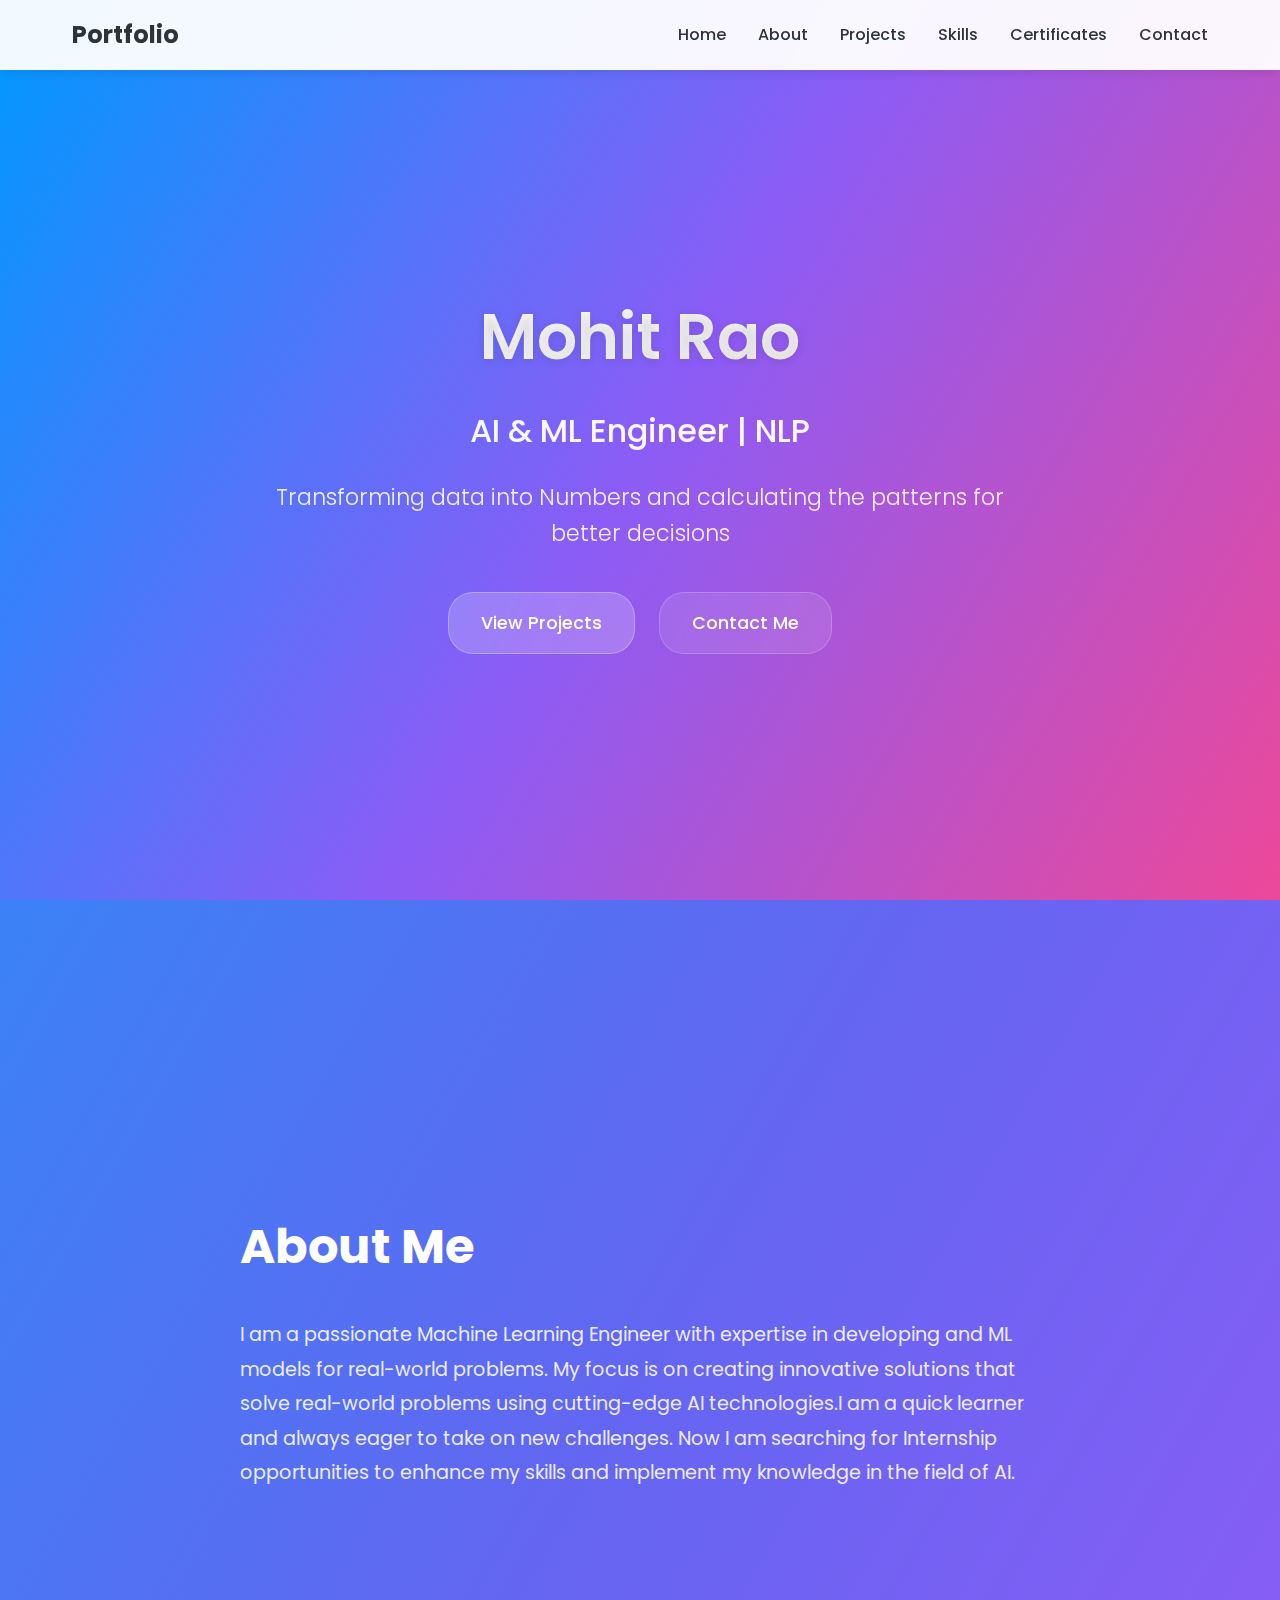
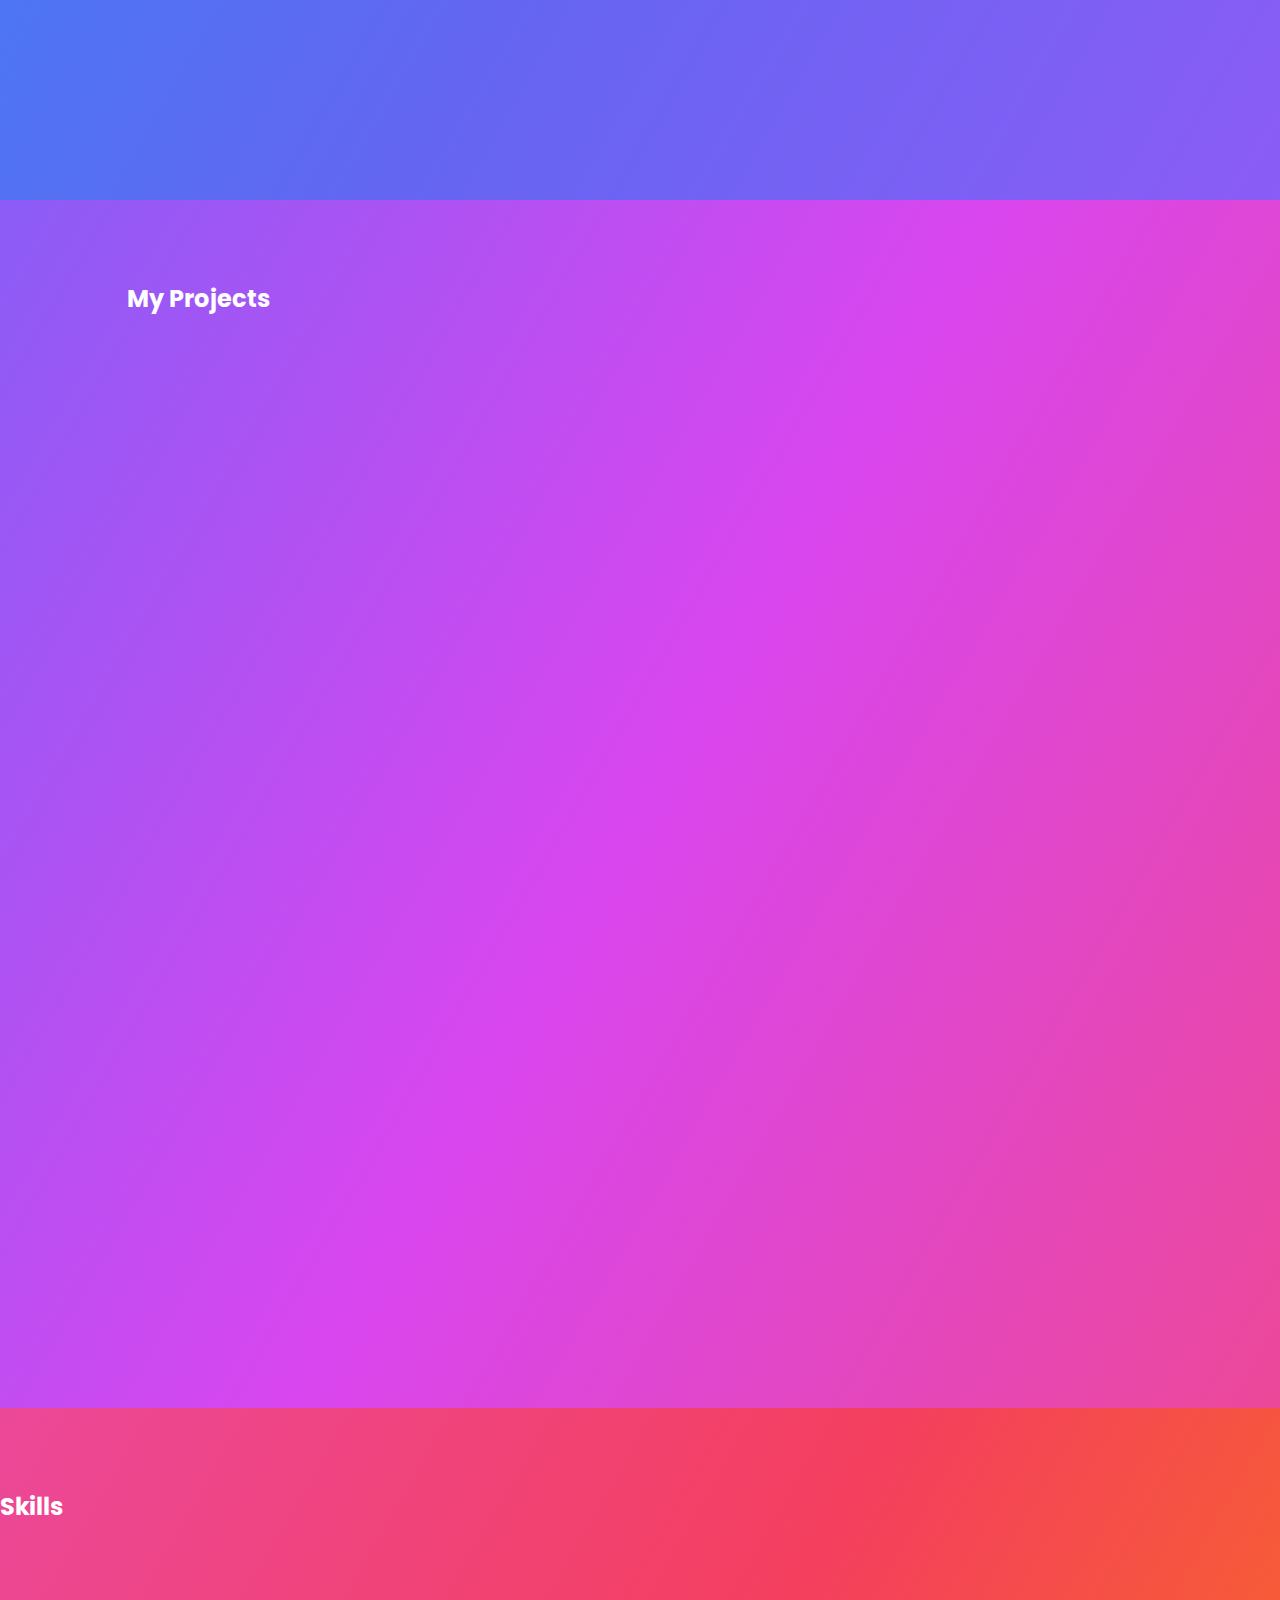
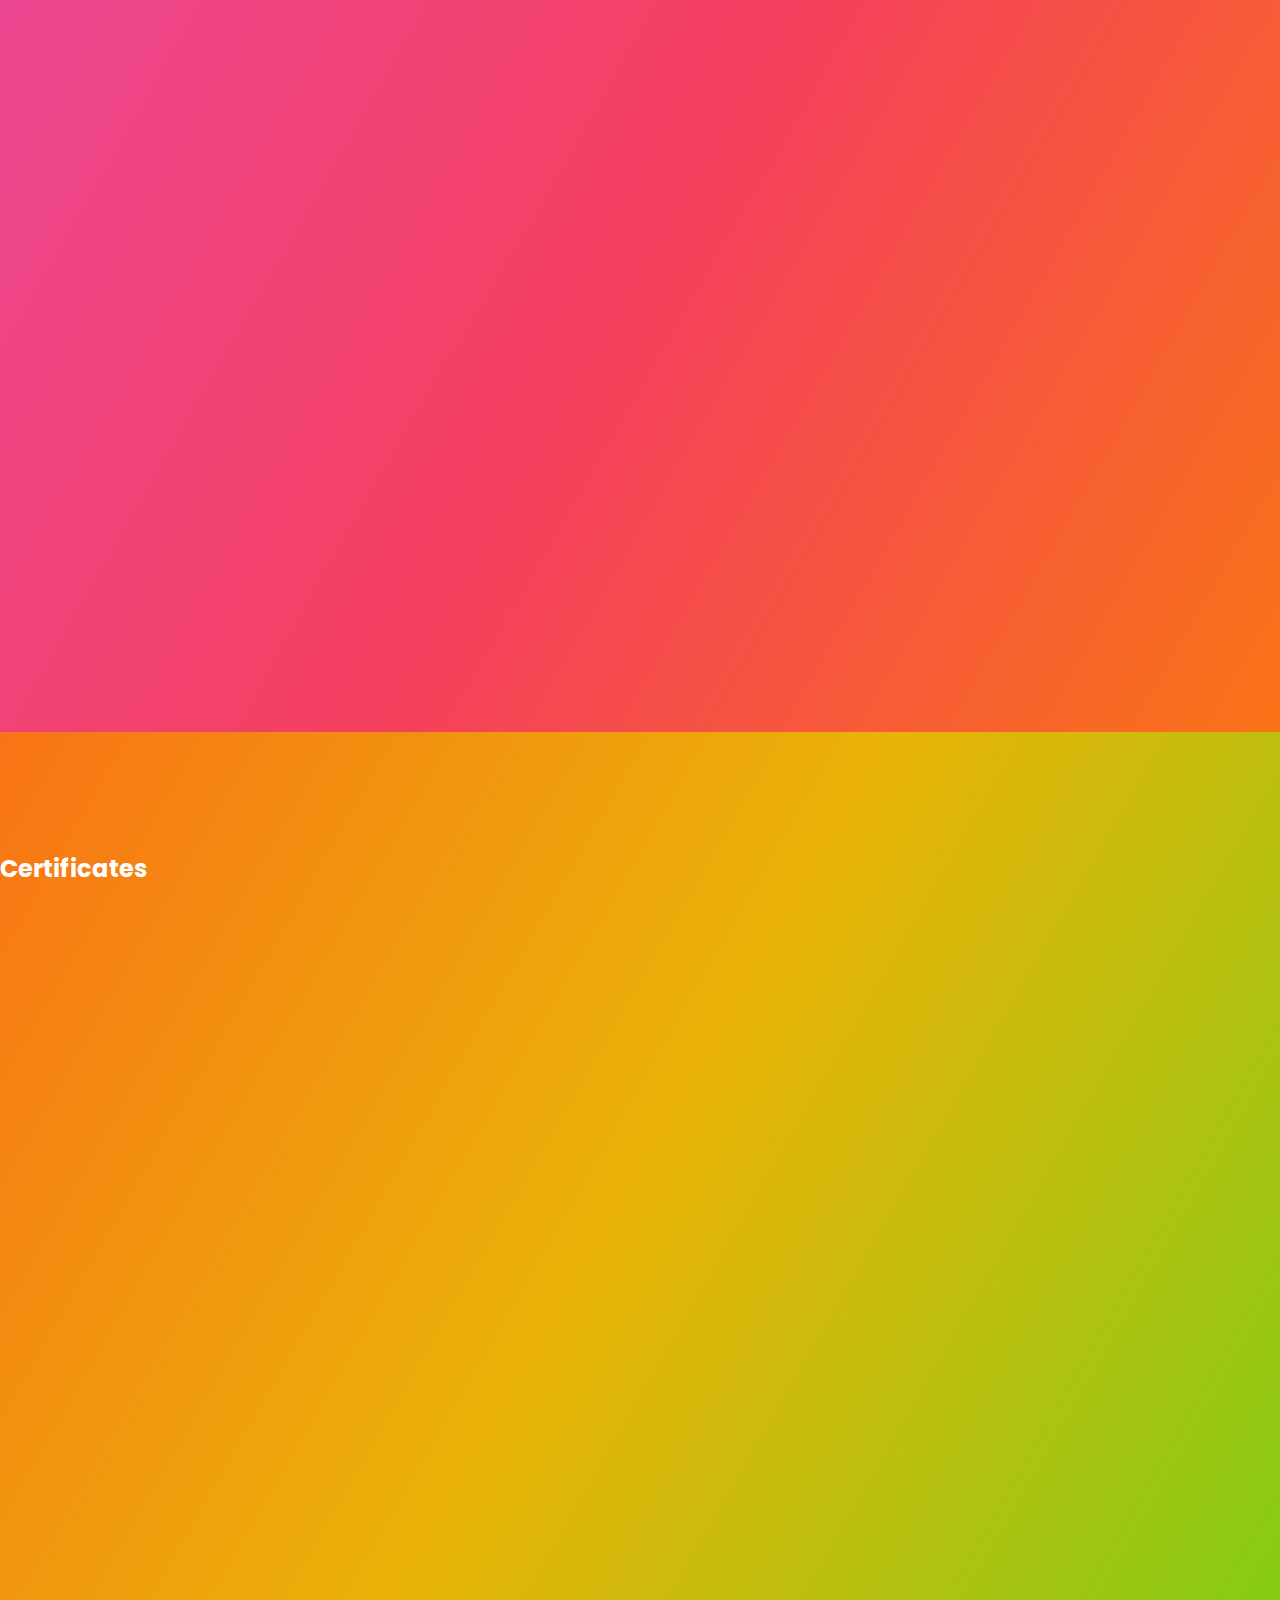
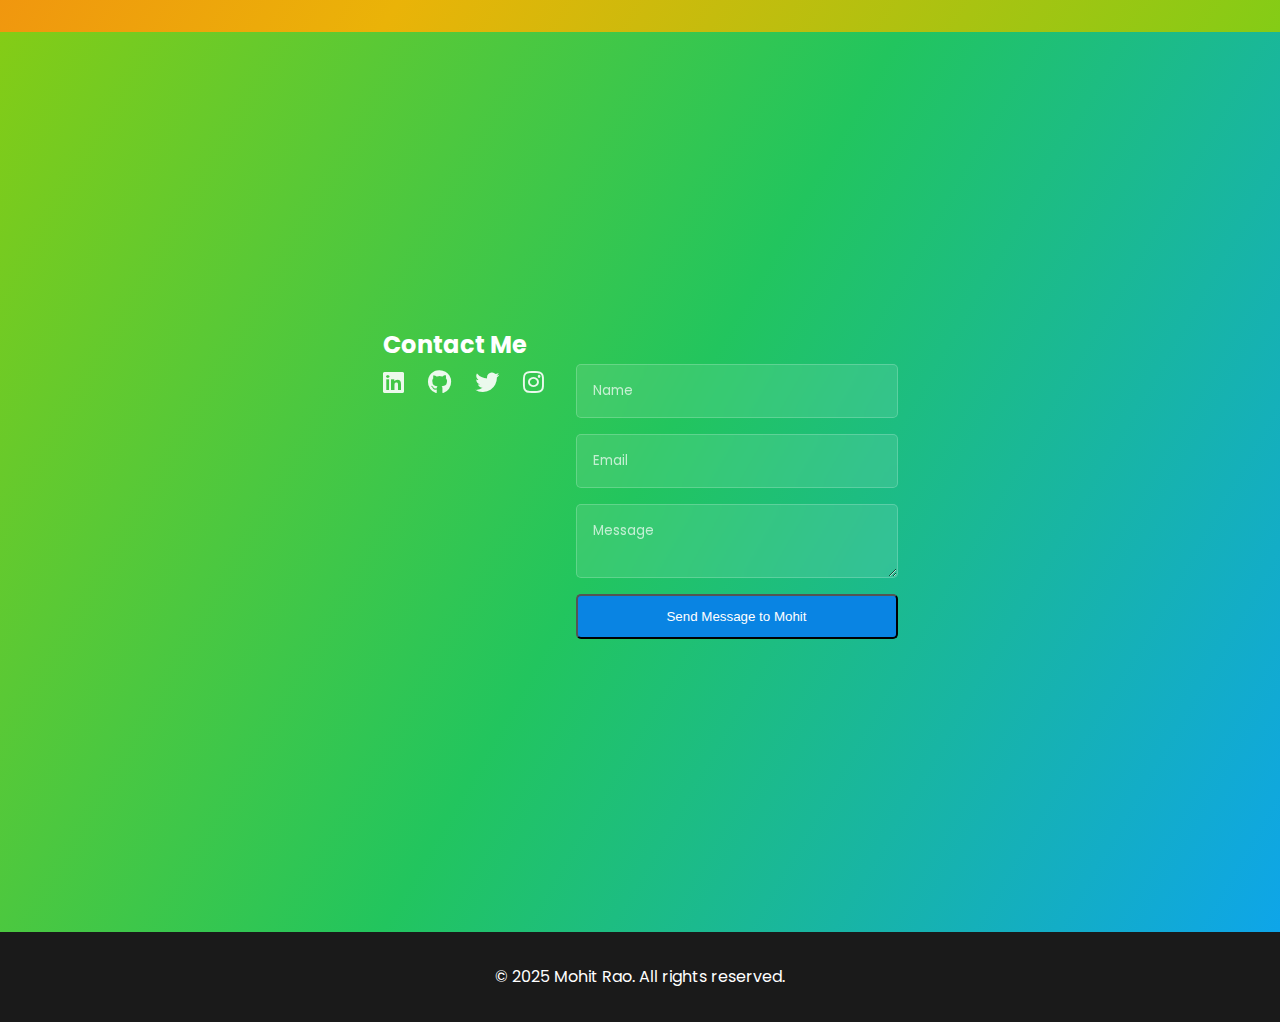
==== index.html @ 3ec70c80 "Initial commit" ====
<!DOCTYPE html>
<html lang="en">
<head>
    <meta charset="UTF-8">
    <meta name="viewport" content="width=device-width, initial-scale=1.0">
    <title>Mohit Rao's Portfolio</title>
    <link rel="stylesheet" href="styles.css">
    <link rel="stylesheet" href="https://cdnjs.cloudflare.com/ajax/libs/font-awesome/6.0.0/css/all.min.css">
    <link href="https://fonts.googleapis.com/css2?family=Poppins:wght@300;400;500;600;700&display=swap" rel="stylesheet">
</head>
<body>
    <nav class="navbar">
        <div class="nav-content">
            <div class="logo">
                <a href="#home">Portfolio</a>
            </div>
            <div class="menu-toggle">
                <i class="fas fa-bars"></i>
            </div>
            <ul class="nav-links">
                <li><a href="#home">Home</a></li>
                <li><a href="#about">About</a></li>
                <li><a href="#projects">Projects</a></li>
                <li><a href="#skills">Skills</a></li>
                <li><a href="#certificates">Certificates</a></li>
                <li><a href="#contact">Contact</a></li>
            </ul>
        </div>
    </nav>

    <section id="home" class="hero">
        <div class="hero-content">
            <h1>Mohit Rao</h1>
            <h2>AI & ML Engineer | NLP </h2>
            <p>Transforming data into Numbers and calculating the patterns for better decisions</p>
            <div class="cta-buttons">
                <a href="#projects" class="btn primary">View Projects</a>
                <a href="#contact" class="btn secondary">Contact Me</a>
            </div>
        </div>
    </section>

    <section id="about" class="about">
        <div class="container">
            <h2>About Me</h2>
            <div class="about-content">
                <div class="about-text">
                    <p>I am a passionate Machine Learning Engineer with expertise in developing and ML models for real-world problems. My focus is on creating innovative solutions that solve real-world problems using cutting-edge AI technologies.I am a quick learner and always eager to take on new challenges. Now I am searching for Internship opportunities to enhance my skills and implement my knowledge in the field of AI. </p>
                </div>
            </div>
        </div>
    </section>

    <section id="projects" class="projects">
        <div class="container">
            <h2>My Projects</h2>
            <div class="project-grid">
                

                <div class="project-card">
                    <div class="project-image">
                        <a href="projects/nlp-sentiment-analysis.html">
                            <img src="images\sentiment.png" alt="NLP Sentiment Analysis">
                        </a>
                    </div>
                    <div class="project-info">
                        <h3>NLP Sentiment Analysis</h3>
                        <p>Real-time sentiment analysis system using BERT and transformers. Processes customer reviews and social media data.</p>
                        <div class="project-links">
                            <a href="https://github.com/HaloG3/(modelrepo)" class="btn small">GitHub</a>
                            <a href="#" class="btn small">Demo</a>
                        </div>
                    </div>
                </div>

                <div class="project-card">
                    <div class="project-image">
                        <a href="projects/deepfake-audio-detection.html">
                            <img src="images\deepfake_audio.png" alt="Deepfake Audio Detection">
                        </a>
                    </div>
                    <div class="project-info">
                        <h3>Deepfake  Audio Detection Model</h3>
                        <p>Real-time deepfake voice detection using the pretrained model and this is my First LLM project.</p>
                        <div class="project-links">
                            <a href="https://github.com/HaloG3/(modelrepo)" class="btn small">GitHub</a>
                            <a href="#" class="btn small">Demo</a>
                        </div>
                    </div>
                </div>

                <div class="project-card">
                    <div class="project-image">
                        <a href="projects/image-classification.html">
                            <img src="images\image_classification.png" alt="Image Classification Project">
                        </a>
                    </div>
                    <div class="project-info">
                        <h3>Image Classification Model </h3>
                        <p>Deep learning model for multi-class image classification using CNN architecture. Achieved 95% accuracy on test dataset.</p>
                        <div class="project-links">
                            <a href="https://github.com/HaloG3/(modelrepo)" class="btn small">GitHub</a>
                            <a href="#" class="btn small">Demo</a>
                        </div>
                    </div>
                </div>

                <div class="project-card">
                    <div class="project-image">
                        <a href="projects/age-gender-detection.html">
                            <img src="images\age_gender.png" alt="Time Series Forecasting">
                        </a>
                    </div>
                    <div class="project-info">
                        <h3>Age Gender Detection Model</h3>
                        <p>Detects the age and gender of a person from an image. using the CNN and OpenCV and achieved 97%  accuracy on dataset.</p>
                        <div class="project-links">
                            <a href="https://github.com/HaloG3/(modelrepo)" class="btn small">GitHub</a>
                            <a href="#" class="btn small">Demo</a>
                        </div>
                    </div>
                </div>

                <div class="project-card">
                    <div class="project-image">
                        <a href="projects/recommendation-system.html">
                            <img src="images\3.jpg" alt="Recommendation System">
                        </a>
                    </div>
                    <div class="project-info">
                        <h3>AI chatbot for customer support</h3>
                        <p>For customer support and queries. Implemented on businesses websites .</p>
                        <div class="project-links">
                            <a href="https://github.com/HaloG3/(modelrepo)" class="btn small">GitHub</a>
                            <a href="#" class="btn small">Demo</a>
                        </div>
                    </div>
                </div>

               
            </div>
        </div>
    </section>

    <section id="skills">
        <h2>Skills</h2>
        <div class="skills-grid">
            <div class="skill-category">
                <h3>Machine Learning</h3>
                <ul>
                    <li>Natural Language Processing</li>
                    <li>Pattern Recognition</li>
                    <li>Computer Vision</li>
                    <li>Statistical Analysis</li>
                    <li>Operating System</li>
                    <li>DBMS | SQL</li>
                    <li>Data Structures & Algorithms</li>
                </ul>
            </div>
            <div class="skill-category">
                <h3>Programming</h3>
                <ul>
                    <li>Python</li>
                    <li>PyTorch</li>
                    <li>Java</li>
                    <li>SQL</li>
                    <li>Numpy | Pandas | Matplotlib</li>
                    <li>OpenCV</li>
                    <li>Scikit-learn</li>
                </ul>
            </div>
            <div class="skill-category">
                <h3>Tools & Technologies</h3>
                <ul>
                    <li>Git | Github</li>
                    <li>Django</li>
                    <li>AWS | AWS Deployment</li>
                    <li>Docker</li>
                    <li>Jupyter Notebooks</li>
                    <li>ML Flow</li>
                </ul>
            </div>
            <div class="skill-category">
                <h3>Soft Skills</h3>
                <ul>
                    <li>Public Speaking</li>
                    <li>Anchoring | Stage Handling</li>
                    <li>Team Management</li>
                    <li>Critical Thinking</li>
                    <li>On the spot Decision Making</li>
                    <li>Physical Fitness</li>
                    <li>Blood Donor</li>
                </ul>
            </div>
        </div>
    </section>

    <section id="certificates">
        <h2>Certificates</h2>
        <div class="certificate-grid">
            <div class="certificate-card">
                <h3>Resume</h3>
                <p class="Resume">2025</p>
                <a href="certificates/Resume.pdf" class="btn small" target="_blank">View Resume</a>
            </div>
            <div class="certificate-card">
                <h3>Penetration Testing</h3>
                <p>IIIT Allahabad</p>
                <p class="certificate-date">2024</p>
                <a href="certificates/internship.pdf" class="btn small" target="_blank">View Certificate</a>
            </div>
            <div class="certificate-card">
                <h3>Ericsson Educate Program 21</h3>
                <p>ERICSSON</p>
                <p class="certificate-date">2024</p>
                <a href="certificates/ericsson.pdf" class="btn small" target="_blank">View Certificate</a>
            </div>
            <div class="certificate-card">
                <h3>Advanced NLP with Transformers</h3>
                <p>Stanford University</p>
                <p class="certificate-date">2022</p>
                <a href="certificates/stanford-nlp-transformers.pdf" class="btn small" target="_blank">View Certificate</a>
            </div>
            <div class="certificate-card">
                <h3>Data Science Professional</h3>
                <p>IBM</p>
                <p class="certificate-date">2022</p>
                <a href="certificates/ibm-data-science.pdf" class="btn small" target="_blank">View Certificate</a>
            </div>
            <div class="certificate-card">
                <h3>Computer Vision Specialist</h3>
                <p>Microsoft</p>
                <p class="certificate-date">2021</p>
                <a href="certificates/microsoft-computer-vision.pdf" class="btn small" target="_blank">View Certificate</a>
            </div>
        </div>
    </section>

    <section id="contact" class="contact">
        <div class="container">
            <h2>Contact Me</h2>
            <div class="contact-content">
                <div class="social-links">
                    <a href="https://www.linkedin.com/in/mohitrao2022" target="_blank" rel="noopener noreferrer"><i class="fab fa-linkedin"></i></a>
                    <a href="https://github.com/HaloG3" target="_blank" rel="noopener noreferrer"><i class="fab fa-github"></i></a>
                    <a href="https://twitter.com/MOHITRao1361581" target="_blank" rel="noopener noreferrer"><i class="fab fa-twitter"></i></a>
                    <a href="https://www.instagram.com/d_rao_x" target="_blank" rel="noopener noreferrer"><i class="fab fa-instagram"></i></a>
                </div>
                <div class="contact-form">
                    <form id="contactForm" onsubmit="return sendEmail(event)">
                        <input type="text" name="name" id="name" placeholder="Name" required>
                        <input type="email" name="email" id="email" placeholder="Email" required>
                        <textarea name="message" id="message" placeholder="Message" required></textarea>
                        <button type="submit" class="btn primary">Send Message to Mohit </button>
                    </form>
                </div>
            </div>
        </div>
    </section>

    <footer>
        <div class="container">
            <p>&copy; 2025 Mohit Rao. All rights reserved.</p>
        </div>
    </footer>

    <!-- Scripts -->
    <script src="script.js" defer></script>
</body>
</html>
---- styles.css ----
/* Reset and base styles */
* {
    margin: 0;
    padding: 0;
    box-sizing: border-box;
}

body {
    font-family: 'Poppins', sans-serif;
    line-height: 1.6;
    color: #333;
    background-color: #f8f9fa;
    overflow-x: hidden;
}

.container {
    max-width: 1200px;
    margin: 0 auto;
    padding: 0 20px;
}

/* Navigation */
.navbar {
    position: fixed;
    top: 0;
    width: 100%;
    background-color: rgba(255, 255, 255, 0.95);
    box-shadow: 0 2px 10px rgba(0, 0, 0, 0.1);
    z-index: 1000;
}

.nav-content {
    display: flex;
    justify-content: space-between;
    align-items: center;
    padding: 1rem 2rem;
    max-width: 1200px;
    margin: 0 auto;
}

.logo a {
    font-size: 1.5rem;
    font-weight: 700;
    color: #2d3436;
    text-decoration: none;
}

.nav-links {
    display: flex;
    list-style: none;
    gap: 2rem;
}

.nav-links a {
    text-decoration: none;
    color: #2d3436;
    font-weight: 500;
    transition: color 0.3s ease;
}

.nav-links a:hover {
    color: #0984e3;
}

.menu-toggle {
    display: none;
    cursor: pointer;
    font-size: 1.5rem;
    color: #2d3436;
}

/* Hero Section */
.hero {
    min-height: 100vh;
    display: flex;
    align-items: center;
    justify-content: center;
    text-align: center;
    background: linear-gradient(120deg, 
        #0099ff 0%,
        #8b5cf6 25%,
        #ec4899 50%,
        #f43f5e 75%,
        #f97316 100%
    );
    background-size: 200% 200%;
    animation: gradientAnimation 15s ease infinite;
    color: white;
    padding: 80px 20px 40px;
}

@keyframes gradientAnimation {
    0% {
        background-position: 0% 50%;
    }
    50% {
        background-position: 100% 50%;
    }
    100% {
        background-position: 0% 50%;
    }
}

.hero-content {
    max-width: 800px;
    padding: 0 20px;
}

.hero h1 {
    font-size: 4rem;
    font-weight: 600;
    margin-bottom: 1rem;
    background: linear-gradient(to right, #ffffff, #f0f0f0);
    -webkit-background-clip: text;
    background-clip: text;
    color: transparent;
    text-shadow: 0 2px 10px rgba(0,0,0,0.1);
}

.hero h2 {
    font-size: 2rem;
    font-weight: 500;
    margin-bottom: 1.5rem;
    opacity: 0.95;
}

.hero p {
    font-size: 1.4rem;
    margin-bottom: 2.5rem;
    opacity: 0.9;
    font-weight: 300;
    line-height: 1.6;
}

.cta-buttons {
    display: flex;
    gap: 1.5rem;
    justify-content: center;
    margin-top: 2rem;
}

.cta-buttons .btn {
    padding: 1rem 2rem;
    font-size: 1.1rem;
    border-radius: 25px;
    transition: all 0.3s ease;
    backdrop-filter: blur(5px);
}

.cta-buttons .btn.primary {
    background: rgba(255, 255, 255, 0.2);
    border: 1px solid rgba(255, 255, 255, 0.3);
}

.cta-buttons .btn.secondary {
    background: rgba(255, 255, 255, 0.1);
    border: 1px solid rgba(255, 255, 255, 0.2);
}

.cta-buttons .btn:hover {
    transform: translateY(-2px);
    box-shadow: 0 5px 15px rgba(0, 0, 0, 0.2);
    background: rgba(255, 255, 255, 0.25);
}

/* Buttons */
.btn {
    display: inline-block;
    padding: 0.8rem 1.5rem;
    border-radius: 5px;
    text-decoration: none;
    font-weight: 500;
    transition: all 0.3s ease;
}

.btn.primary {
    background-color: #0984e3;
    color: white;
}

.btn.secondary {
    background-color: transparent;
    border: 2px solid white;
    color: white;
}

.btn.small {
    padding: 0.5rem 1rem;
    font-size: 0.9rem;
}

.btn:hover {
    transform: translateY(-2px);
    box-shadow: 0 5px 15px rgba(0, 0, 0, 0.1);
}

/* Sections */
section {
    padding: 5rem 0;
    position: relative;
    z-index: 1;
    min-height: 100vh;
    display: flex;
    flex-direction: column;
    justify-content: center;
}

/* About Section */
#about {
    background: linear-gradient(120deg, 
        #3b82f6 0%,
        #6366f1 50%,
        #8b5cf6 100%
    );
    color: white;
}

#about h2 {
    color: white;
    font-size: 3rem;
    margin-bottom: 2rem;
}

#about p {
    color: rgba(255, 255, 255, 0.9);
    font-size: 1.2rem;
    line-height: 1.8;
    max-width: 800px;
    margin: 0 auto;
}

/* Projects Section */
#projects {
    background: linear-gradient(120deg, 
        #8b5cf6 0%,
        #d946ef 50%,
        #ec4899 100%
    );
    color: white;
}

#projects h2 {
    color: white;
}

.project-grid {
    display: grid;
    grid-template-columns: repeat(auto-fit, minmax(300px, 1fr));
    gap: 2rem;
    position: relative;
    z-index: 2;
}

.project-card {
    background: rgba(255, 255, 255, 0.1);
    backdrop-filter: blur(10px);
    border: 1px solid rgba(255, 255, 255, 0.2);
    border-radius: 10px;
    overflow: hidden;
    box-shadow: 0 5px 15px rgba(0, 0, 0, 0.1);
    transition: transform 0.3s ease;
    position: relative;
    z-index: 2;
}

.project-card:hover {
    transform: translateY(-5px);
}

.project-image {
    position: relative;
    z-index: 2;
}

.project-image img {
    width: 100%;
    height: 200px;
    object-fit: cover;
}

.project-info {
    padding: 1.5rem;
    position: relative;
    z-index: 2;
}

.project-info h3 {
    margin-bottom: 1rem;
    color: white;
}

.project-links {
    display: flex;
    gap: 1rem;
    margin-top: 1rem;
    position: relative;
    z-index: 2;
}

/* Skills Section */
#skills {
    background: linear-gradient(120deg, 
        #ec4899 0%,
        #f43f5e 50%,
        #f97316 100%
    );
    color: white;
}

#skills h2 {
    color: white;
}

.skills-grid {
    display: grid;
    grid-template-columns: repeat(auto-fit, minmax(300px, 1fr));
    gap: 2rem;
    max-width: 1200px;
    margin: 0 auto;
    padding: 0 20px;
}

.skill-category {
    background: rgba(255, 255, 255, 0.1);
    backdrop-filter: blur(10px);
    border: 1px solid rgba(255, 255, 255, 0.2);
    padding: 2rem;
    border-radius: 10px;
    height: 100%;
    display: flex;
    flex-direction: column;
}

.skill-category h3 {
    color: white;
    margin-bottom: 1rem;
}

.skill-category ul {
    list-style: none;
}

.skill-category li {
    margin-bottom: 0.5rem;
    padding-left: 1.5rem;
    position: relative;
    color: rgba(255, 255, 255, 0.9);
}

.skill-category li::before {
    content: "•";
    color: white;
    position: absolute;
    left: 0;
}

/* Certificates Section */
#certificates {
    background: linear-gradient(120deg, 
        #f97316 0%,
        #eab308 50%,
        #84cc16 100%
    );
    color: white;
}

#certificates h2 {
    color: white;
}

.certificate-grid {
    display: grid;
    grid-template-columns: repeat(auto-fit, minmax(300px, 1fr));
    gap: 2rem;
    max-width: 1200px;
    margin: 0 auto;
    padding: 0 20px;
}

.certificate-card {
    background: rgba(255, 255, 255, 0.1);
    backdrop-filter: blur(10px);
    border: 1px solid rgba(255, 255, 255, 0.2);
    padding: 2rem;
    border-radius: 10px;
    height: 100%;
    display: flex;
    flex-direction: column;
    justify-content: space-between;
    transition: all 0.3s ease;
}

.certificate-card img {
    width: 100%;
    height: 200px;
    object-fit: cover;
    border-radius: 5px;
    margin-bottom: 1.5rem;
}

.certificate-card h3 {
    font-size: 1.5rem;
    margin-bottom: 1rem;
    color: white;
}

.certificate-card p {
    color: rgba(255, 255, 255, 0.9);
    margin-bottom: 1.5rem;
    flex-grow: 1;
}

/* Contact Section */
#contact {
    background: linear-gradient(120deg, 
        #84cc16 0%,
        #22c55e 50%,
        #0ea5e9 100%
    );
    color: white;
}

#contact h2 {
    color: white;
}

.contact-content {
    display: grid;
    grid-template-columns: 1fr 2fr;
    gap: 2rem;
    position: relative;
    z-index: 2;
}

.social-links {
    display: flex;
    justify-content: center;
    gap: 1.5rem;
    margin-bottom: 2rem;
    position: relative;
    z-index: 2;
}

.social-links a {
    color: white;
    font-size: 1.5rem;
    opacity: 0.9;
    transition: all 0.3s ease;
}

.social-links a:hover {
    opacity: 1;
    transform: translateY(-2px);
}

.contact-form form {
    display: flex;
    flex-direction: column;
    gap: 1rem;
    position: relative;
    z-index: 2;
}

.contact-form input,
.contact-form textarea {
    background: rgba(255, 255, 255, 0.1);
    border: 1px solid rgba(255, 255, 255, 0.2);
    padding: 1rem;
    border-radius: 5px;
    font-family: inherit;
    color: white;
    backdrop-filter: blur(10px);
}

.contact-form input::placeholder,
.contact-form textarea::placeholder {
    color: rgba(255, 255, 255, 0.7);
}

.contact-form input:focus,
.contact-form textarea:focus {
    background: rgba(255, 255, 255, 0.15);
    border-color: rgba(255, 255, 255, 0.3);
    outline: none;
}

/* Footer */
footer {
    background: #1a1a1a;
    color: white;
    text-align: center;
    padding: 2rem 0;
    position: relative;
    z-index: 2;
}

/* Responsive Design */
@media (max-width: 768px) {
    .nav-content {
        padding: 0.8rem 1rem;
    }

    .menu-toggle {
        display: block;
    }

    .nav-links {
        display: none;
        position: absolute;
        top: 100%;
        left: 0;
        width: 100%;
        flex-direction: column;
        background-color: rgba(255, 255, 255, 0.98);
        padding: 1rem 0;
        gap: 0;
        box-shadow: 0 2px 10px rgba(0, 0, 0, 0.1);
    }

    .nav-links.active {
        display: flex;
    }

    .nav-links li {
        width: 100%;
        text-align: center;
    }

    .nav-links a {
        display: block;
        padding: 0.8rem 0;
    }

    .hero {
        min-height: auto;
        padding: 100px 20px 60px;
    }

    .hero-content {
        padding: 0 10px;
    }

    .hero h1 {
        font-size: 2.5rem;
    }

    .hero h2 {
        font-size: 1.5rem;
    }

    .hero p {
        font-size: 1.1rem;
    }

    .cta-buttons {
        flex-direction: column;
        gap: 1rem;
    }

    .cta-buttons .btn {
        width: 100%;
        text-align: center;
    }

    .contact-content {
        grid-template-columns: 1fr;
    }

    .skills-grid,
    .certificate-grid {
        grid-template-columns: 1fr;
        padding: 0 15px;
    }

    .skill-category,
    .certificate-card {
        margin-bottom: 1.5rem;
    }
}
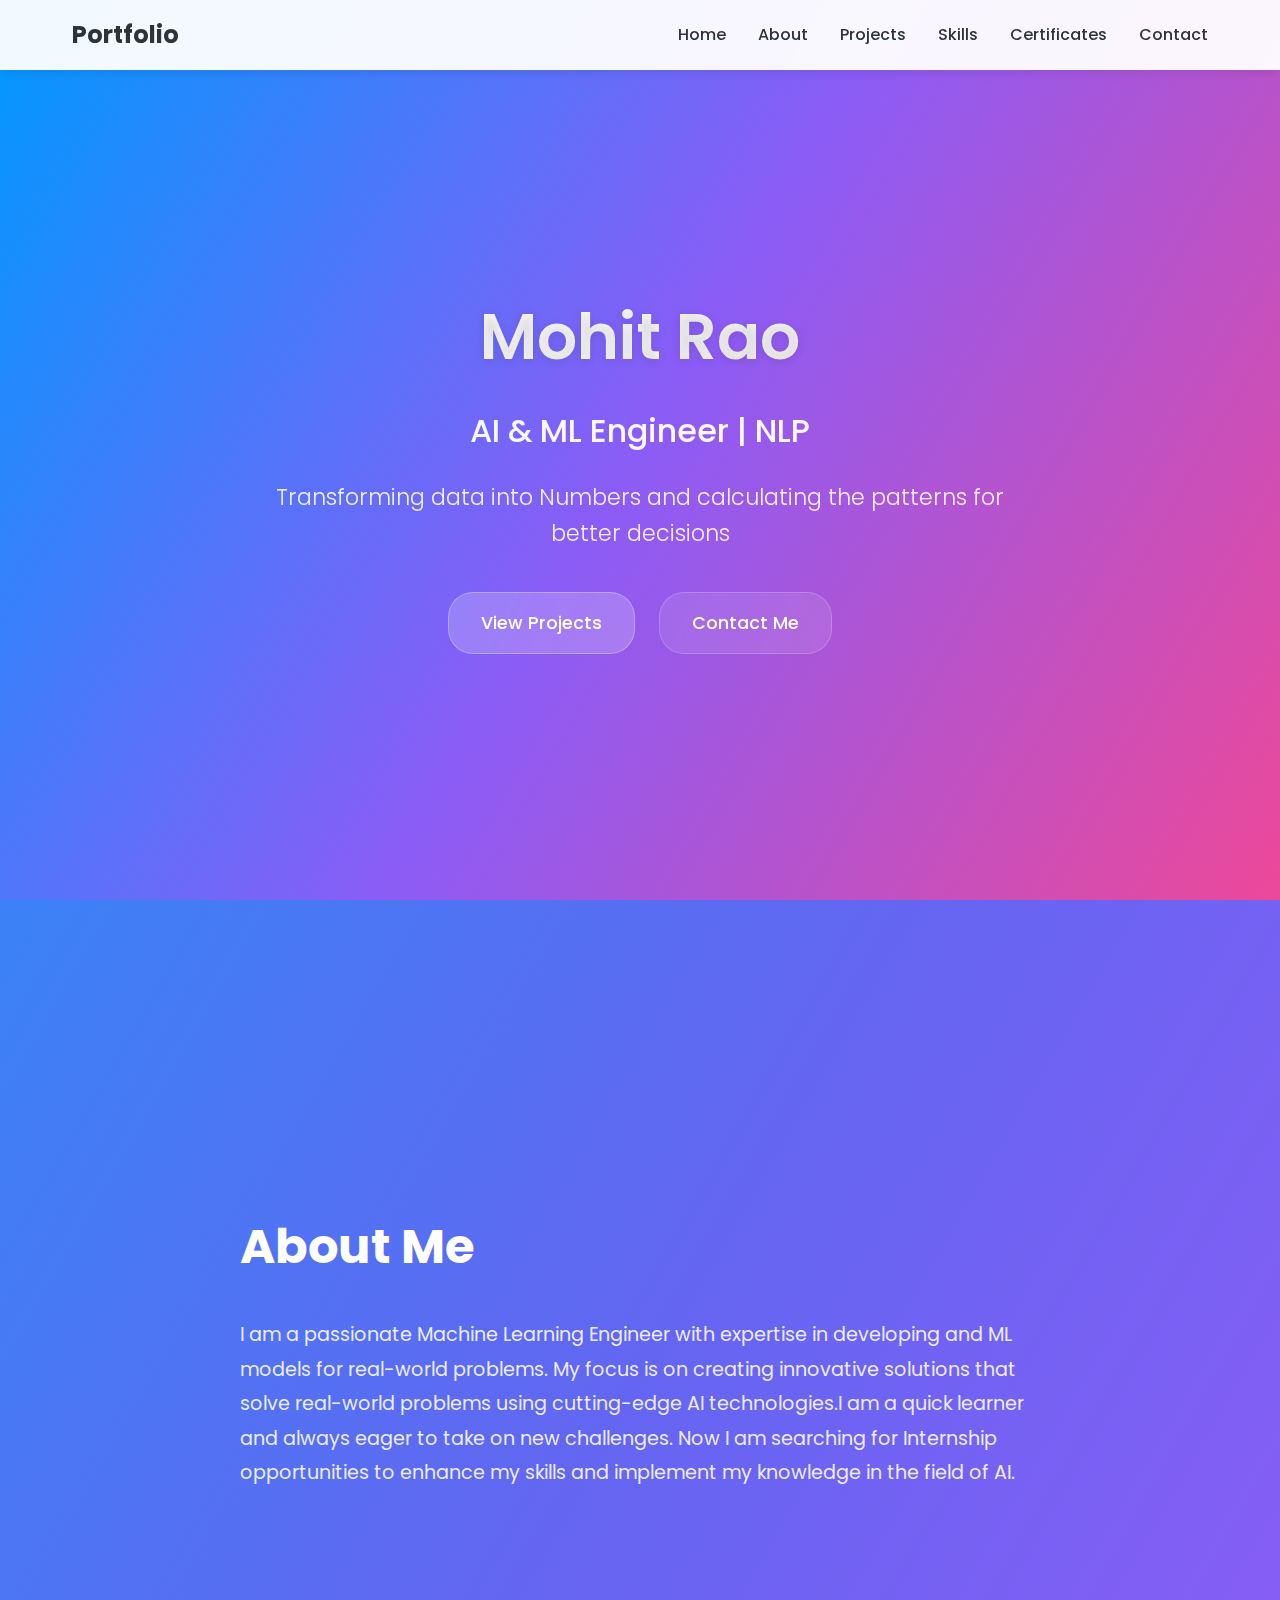
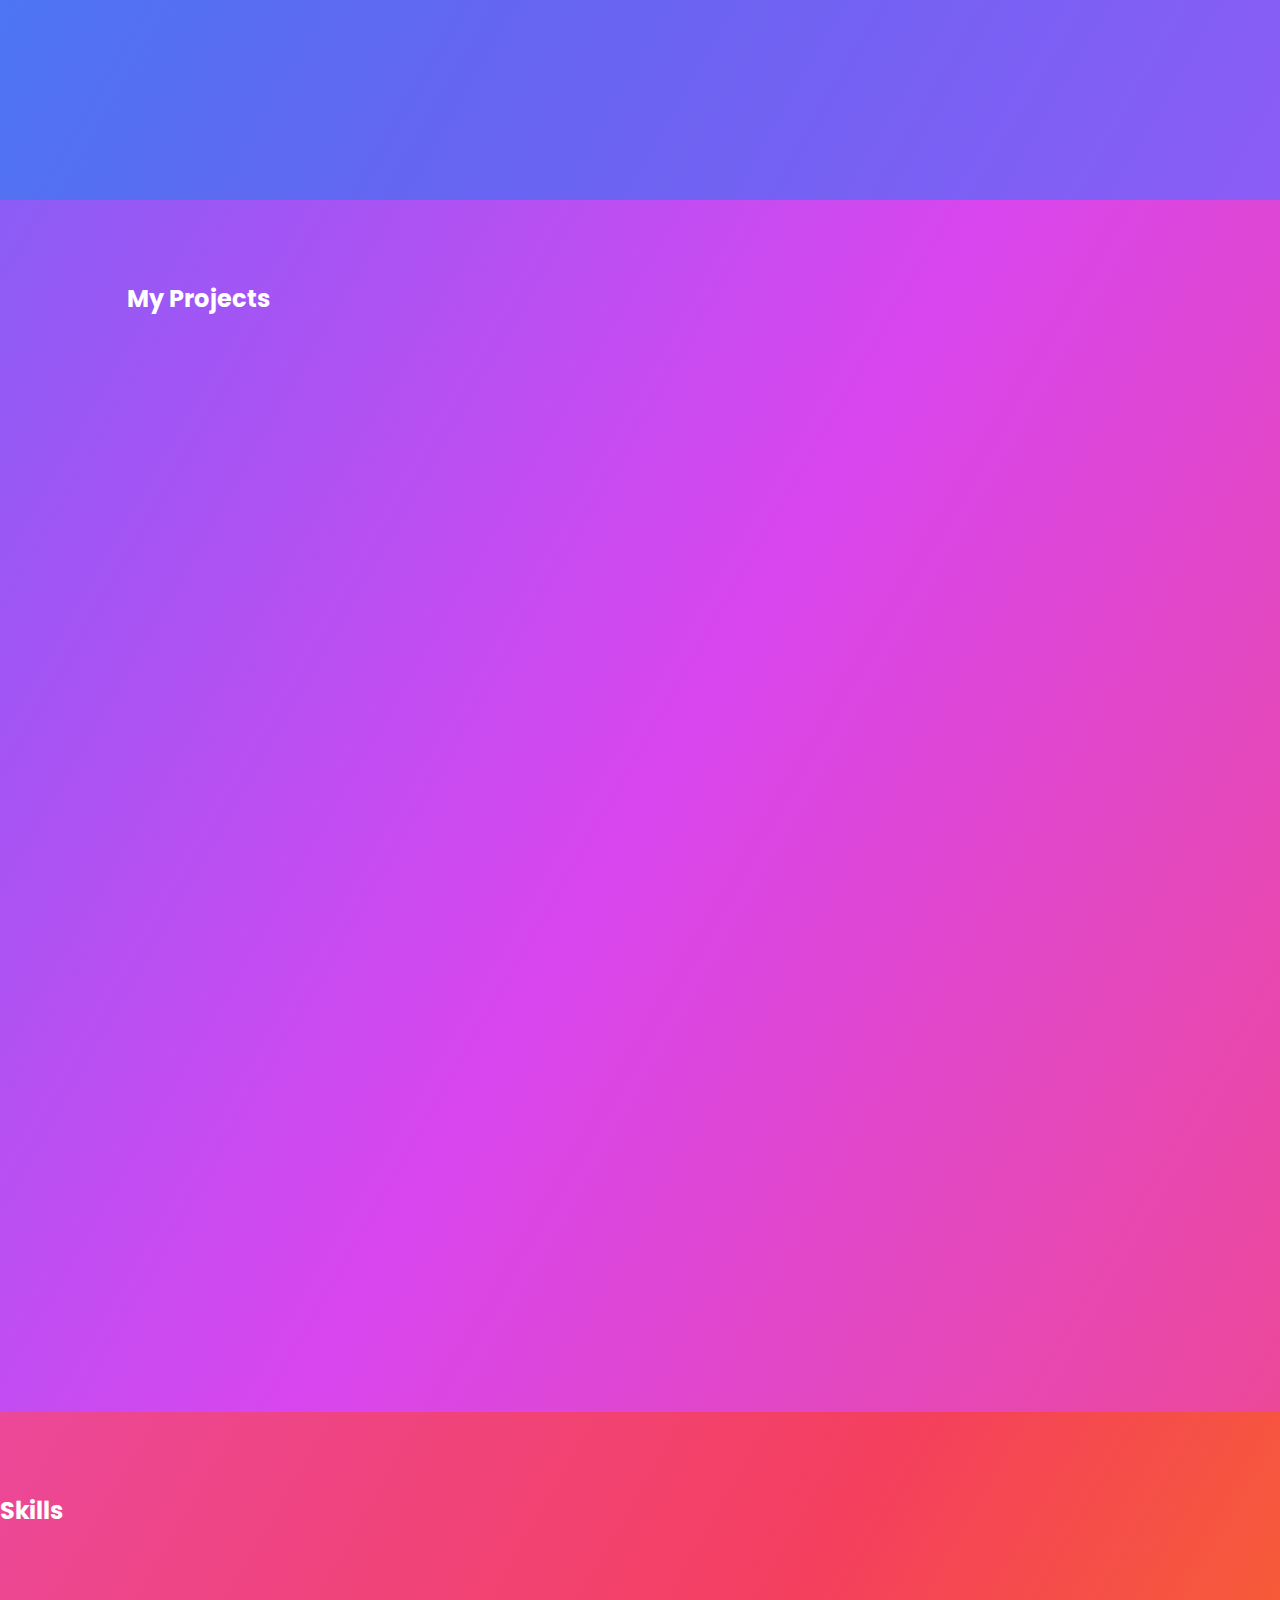
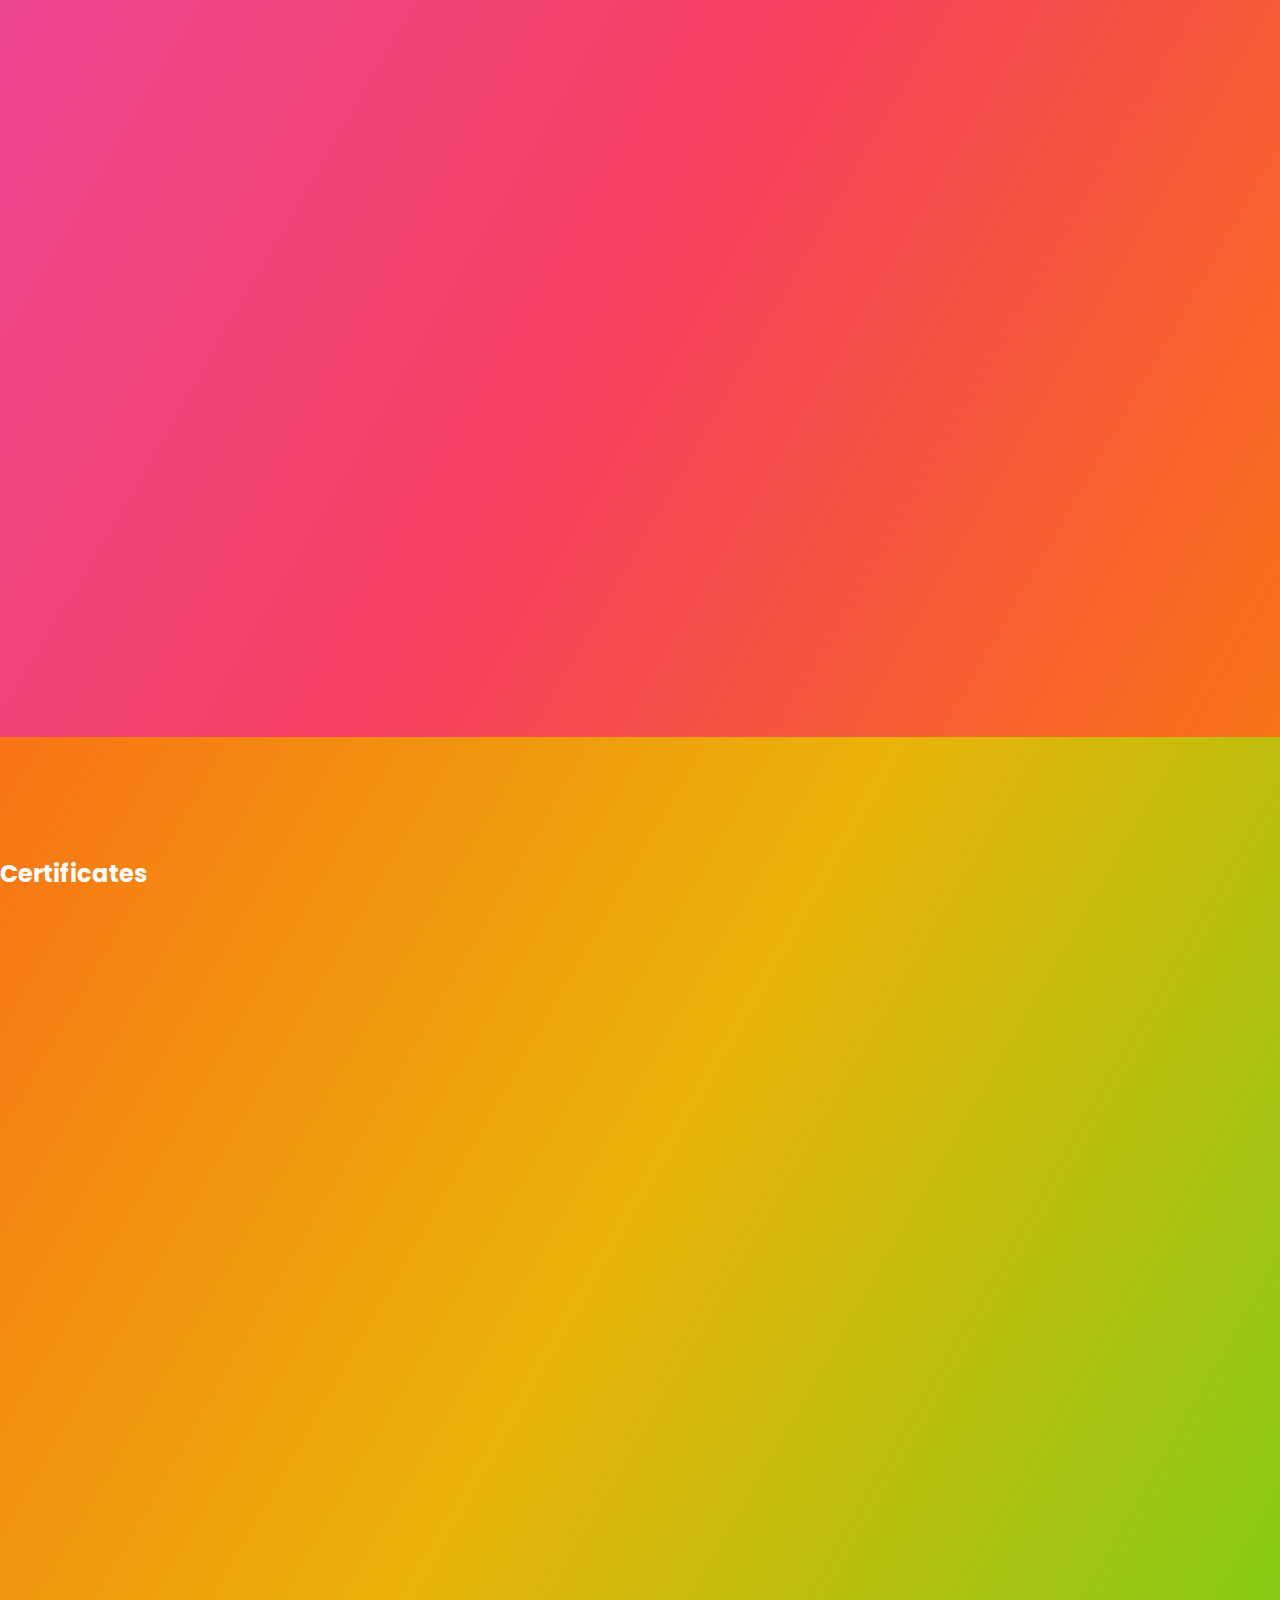
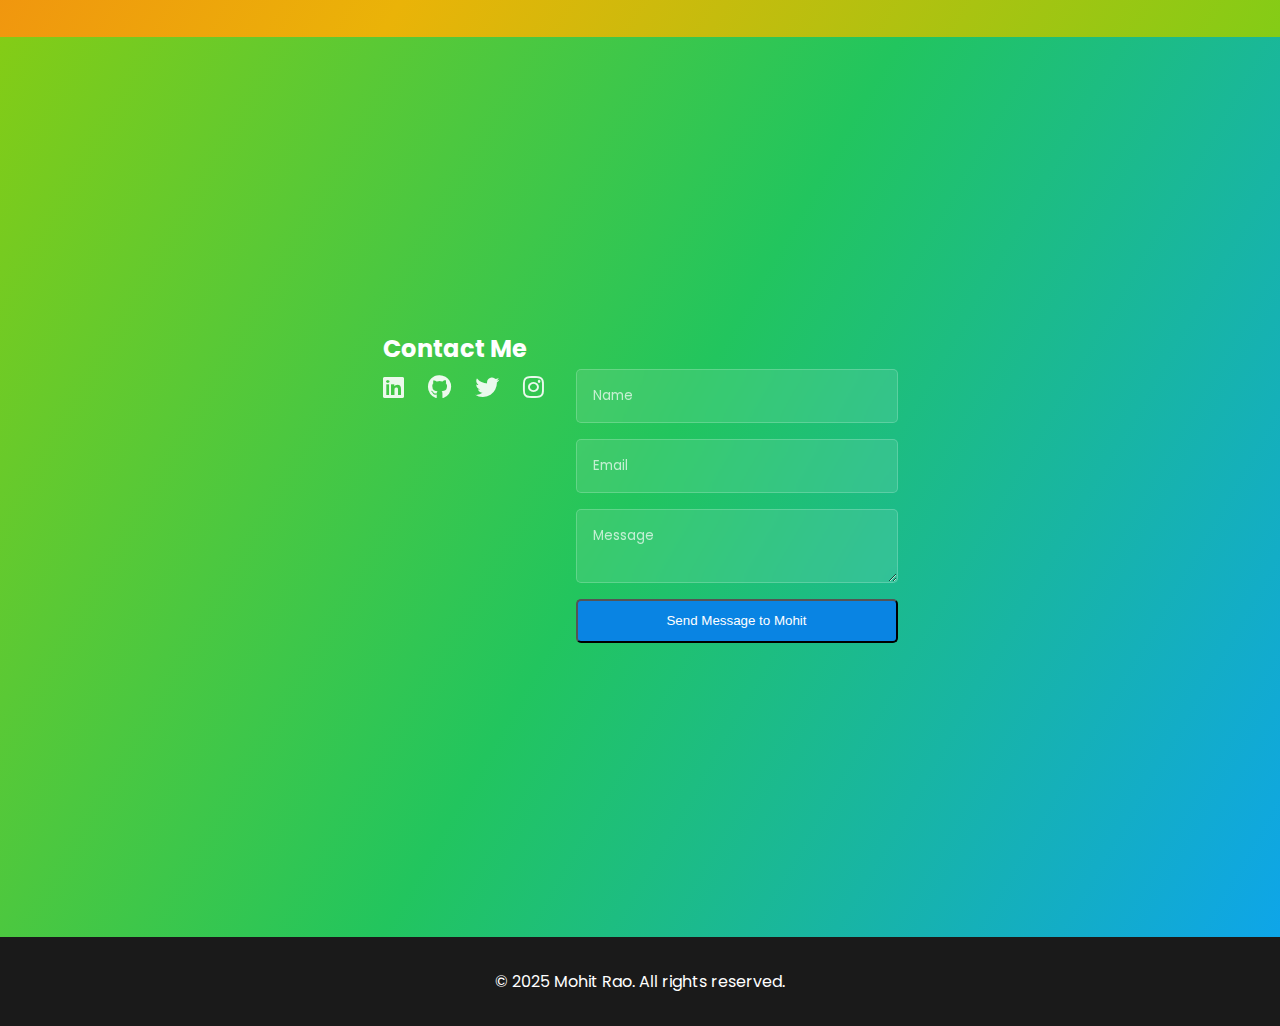
==== commit 0f3eb00d: "Update index.html" ====
--- a/index.html
+++ b/index.html
@@ -76,7 +76,7 @@
                 <div class="project-card">
                     <div class="project-image">
                         <a href="projects/deepfake-audio-detection.html">
-                            <img src="images\deepfake_audio.png" alt="Deepfake Audio Detection">
+                            <img src="images\Deepfake_audio.png" alt="Deepfake Audio Detection">
                         </a>
                     </div>
                     <div class="project-info">
@@ -267,4 +267,4 @@
     <!-- Scripts -->
     <script src="script.js" defer></script>
 </body>
-</html> +</html> 
